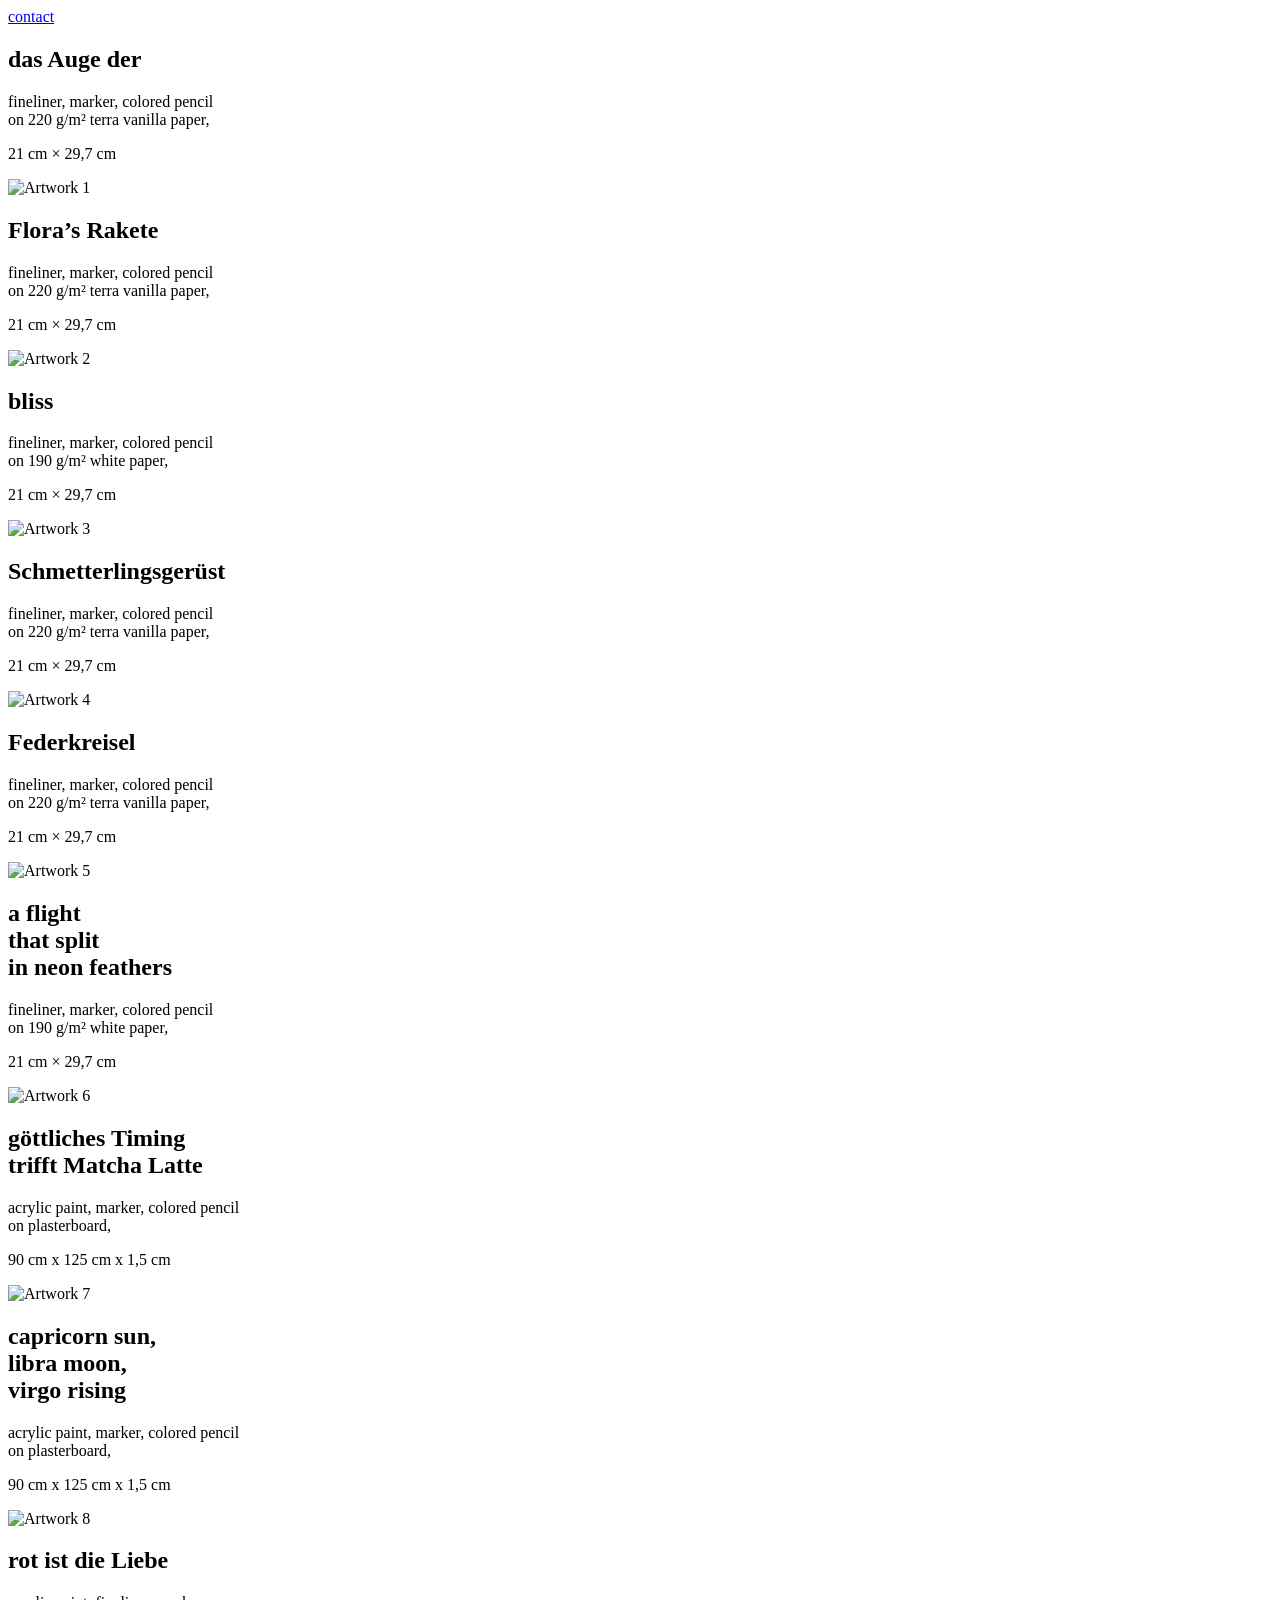
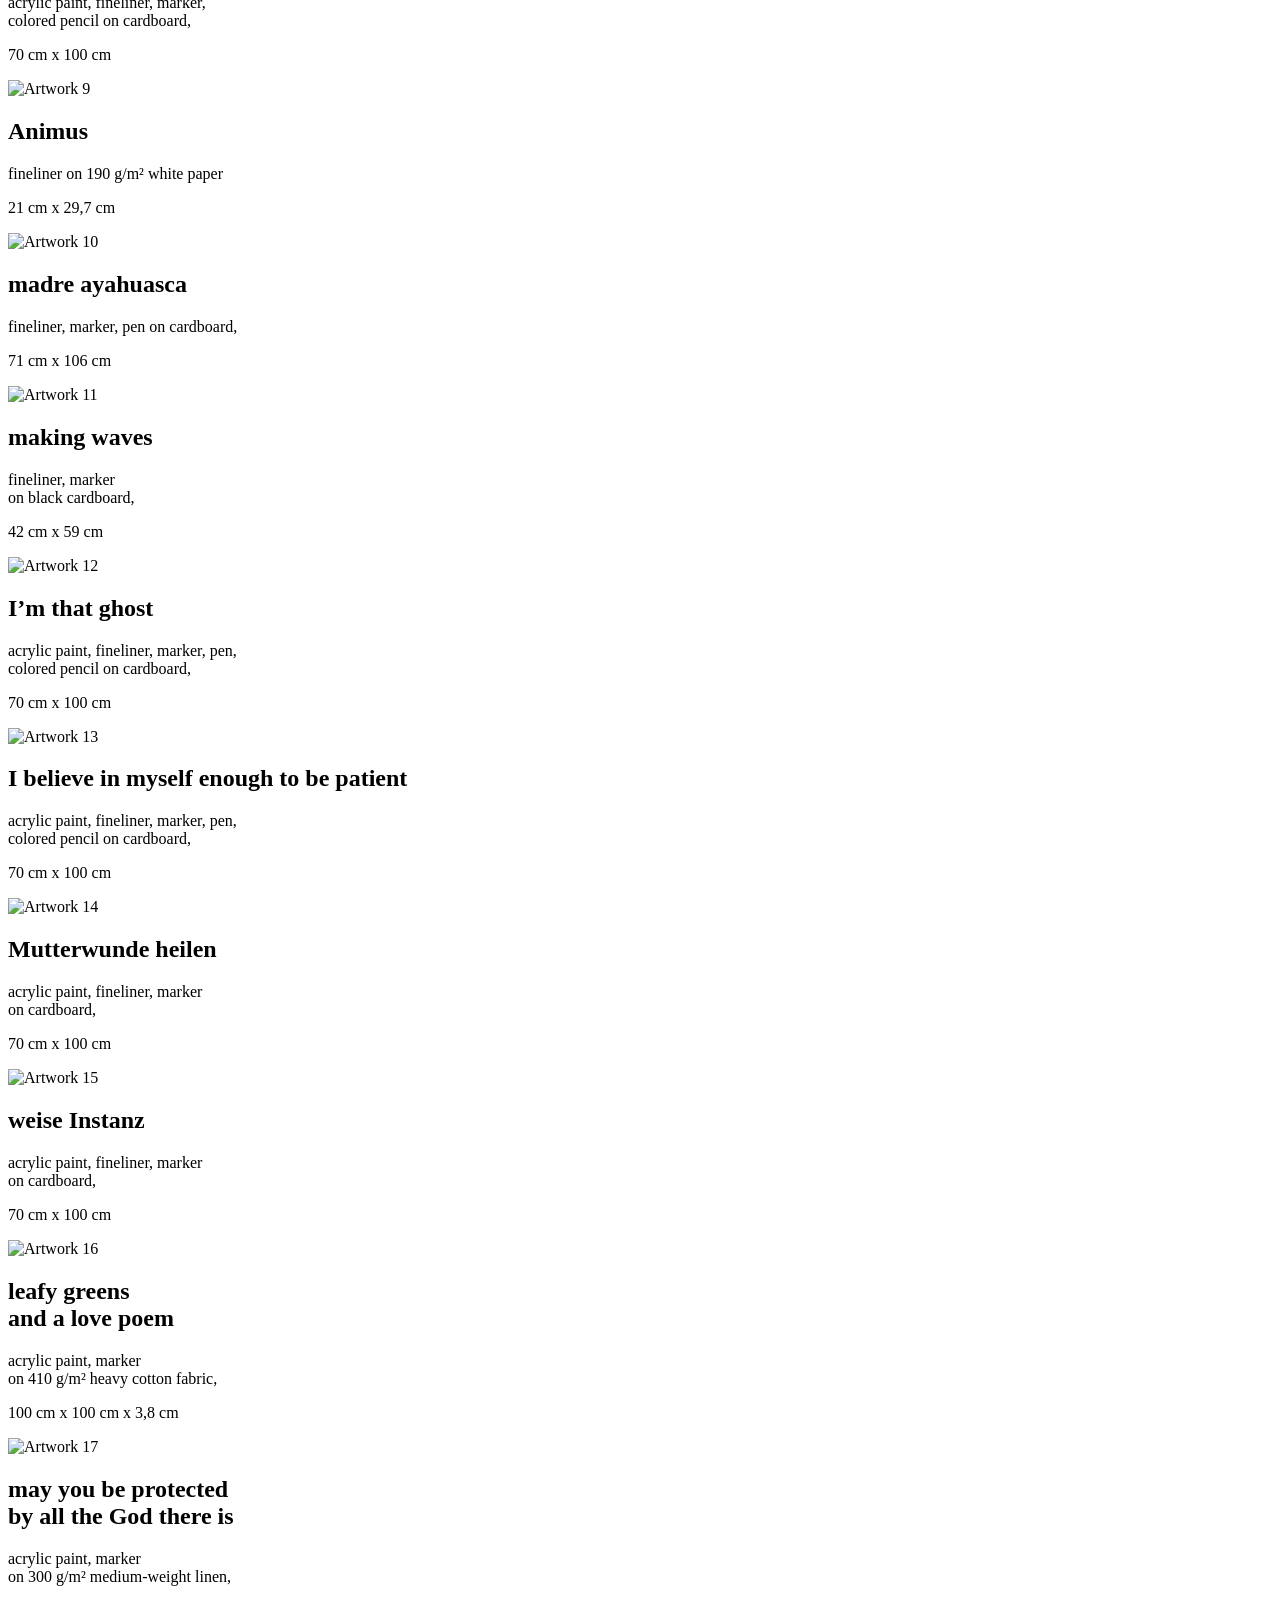
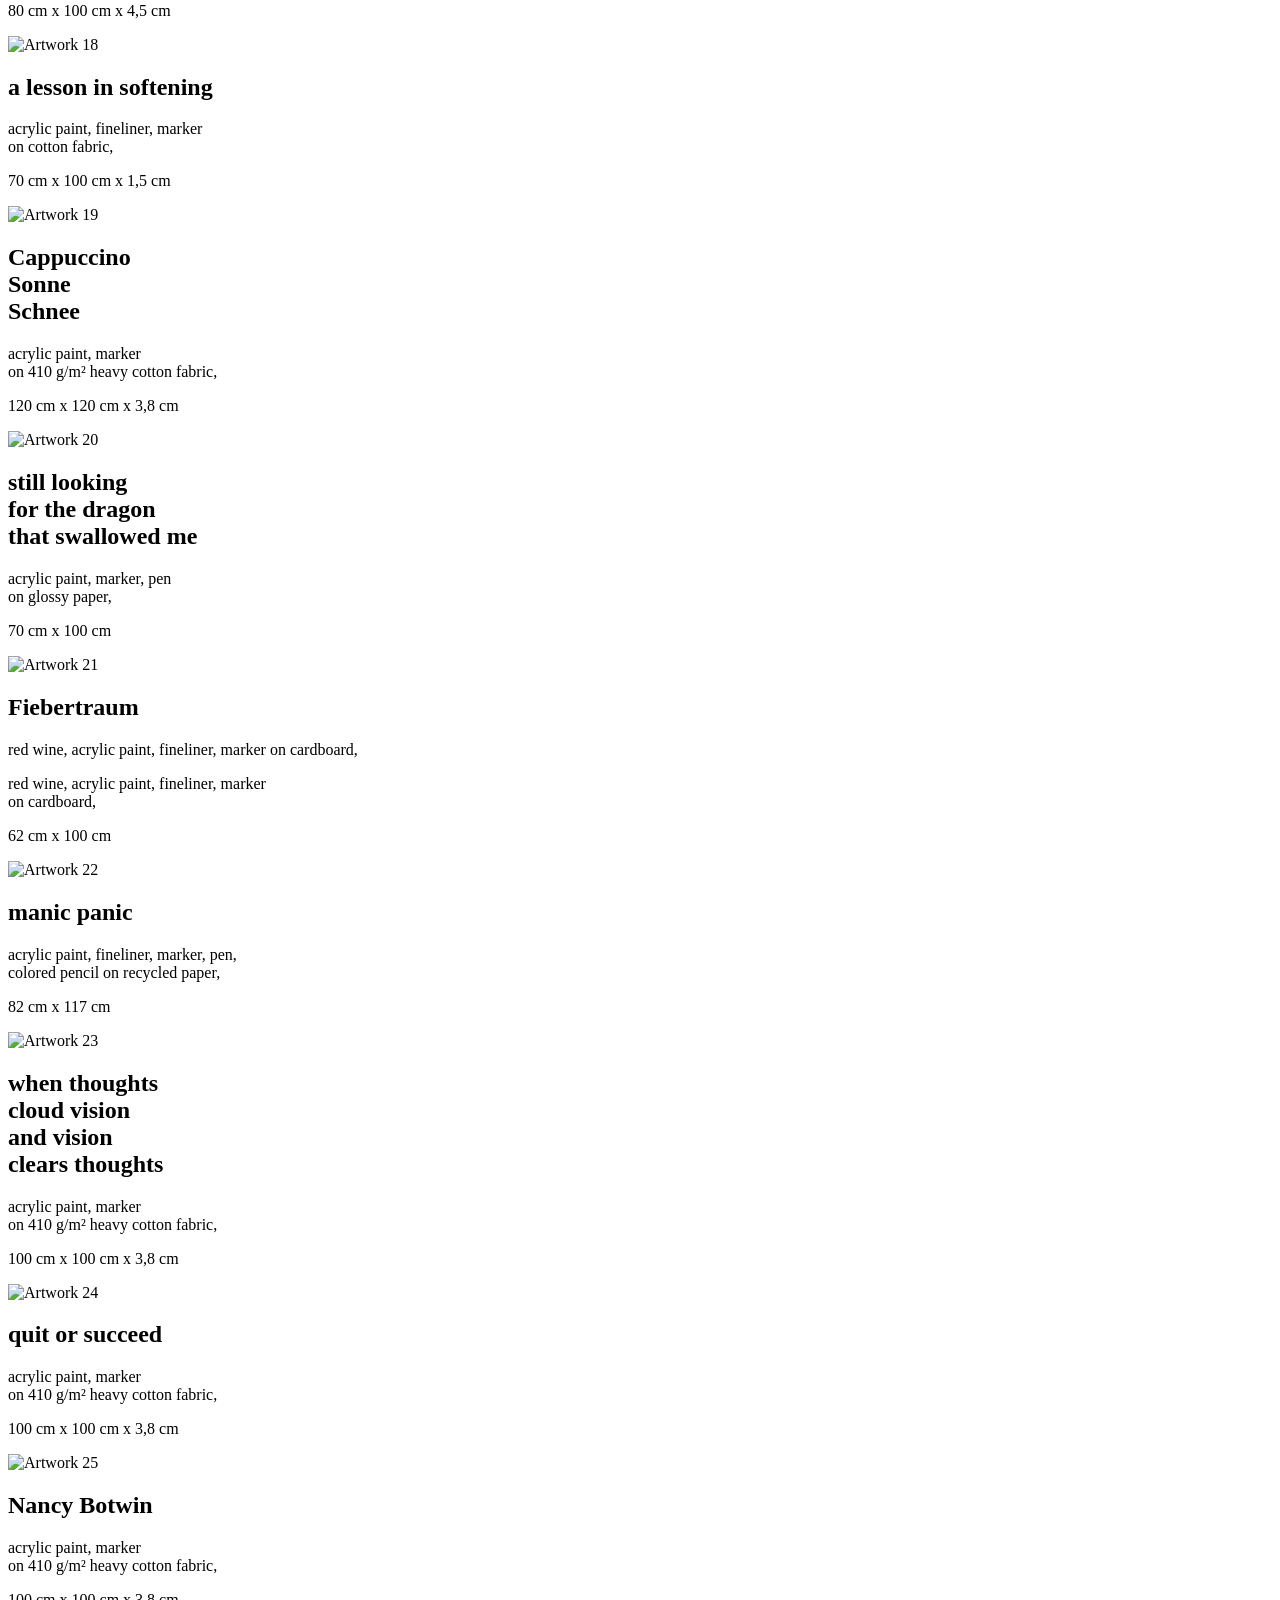
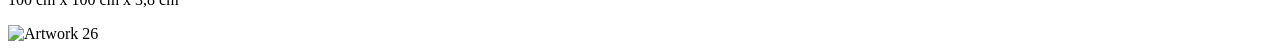
==== abc/index.html @ a904301a "updated coming soon page" ====
<!DOCTYPE html>
<html lang="en">
<head>
<meta charset="UTF-8">
<meta name="viewport" content="width=device-width, initial-scale=1.0">
<title>REGINA FRÖHLICH</title>
<meta name="description" content="original abstract paintings and mixed-media works">

<!-- FAVICON - White Canvas -->
<link rel="icon" type="image/png" sizes="512x512" href="assets/favicon/Favicon-512x512.png">
<link rel="icon" type="image/png" sizes="192x192" href="assets/favicon/Favicon-512x512.png">
<link rel="apple-touch-icon" href="assets/favicon/Favicon-512x512.png">
<link rel="icon" href="data:image/svg+xml,<svg xmlns='http://www.w3.org/2000/svg' viewBox='0 0 512 512'><rect width='512' height='512' fill='%23ffffff'/></svg>">


<link rel="stylesheet" href="css/style.css">

<!-- Google Fonts (since they are free) -->
<!-- <link href="https://fonts.googleapis.com/css2?family=Playfair+Display:wght@800&family=Gabarito:wght@700&display=swap" rel="stylesheet"> -->
<link href="https://fonts.googleapis.com/css2?family=Playfair+Display:wght@400;600;800&family=Gabarito:wght@300;400;500;700&display=swap" rel="stylesheet"><link rel="stylesheet" href="https://cdnjs.cloudflare.com/ajax/libs/animate.css/4.1.1/animate.min.css"/> 
<script>
    history.scrollRestoration = "manual";
</script>
</head>
<body>

<!-- Top Right Navigation -->
<div class="top-right">
    <a href="contact.html">contact</a>
</div>

<!-- Scroll Container -->
<div class="scroll-container">

    <a class="scroll-item">
        <div class="art-info">
            <h2>das Auge der</h2>
            <p>fineliner, marker, colored pencil<br>on 220 g/m² terra vanilla paper,</p>
            <p>21 cm × 29,7 cm</p>
        </div>
        <img src="assets/images/homepage/1-das-Auge-der-upscaled.jpeg" alt="Artwork 1" loading="eager" fetchpriority="high">
    </a>

    <a class="scroll-item">
        <div class="art-info">
            <h2>Flora’s Rakete</h2>
            <p>fineliner, marker, colored pencil<br>on 220 g/m² terra vanilla paper,</p>
            <p>21 cm × 29,7 cm</p>
        </div>
        <img src="assets/images/homepage/2-Flora-Rakete-upscaled.jpeg" alt="Artwork 2" loading="lazy">
    </a>

    <a class="scroll-item">
        <div class="art-info">
            <h2>bliss</h2>
            <p>fineliner, marker, colored pencil<br>on 190 g/m² white paper,</p>
            <p>21 cm × 29,7 cm</p>
        </div>
        <img src="assets/images/homepage/3-bliss-upscaled.jpeg" alt="Artwork 3" loading="lazy">
    </a>

    <a class="scroll-item">
        <div class="art-info">
            <h2>Schmetterlingsgerüst</h2>
            <p>fineliner, marker, colored pencil<br>on 220 g/m² terra vanilla paper,</p>
            <p>21 cm × 29,7 cm</p>
        </div>
        <img src="assets/images/homepage/4-Schmetterlingsgerust-upscaled.jpeg" alt="Artwork 4" loading="lazy">
    </a>

    <a class="scroll-item">
        <div class="art-info">
            <h2>Federkreisel</h2>
            <p>fineliner, marker, colored pencil<br>on 220 g/m² terra vanilla paper,</p>
            <p>21 cm × 29,7 cm</p>
        </div>
        <img src="assets/images/homepage/5-Federkreisel-upscaled.jpeg" alt="Artwork 5" loading="lazy">    
    </a>

    <!-- Artwork 6: a flight that split in neon feathers -->
    <a class="scroll-item">
        <div class="art-info">
            <h2>a flight <br> that split <br> in neon feathers</h2>
            <p>fineliner, marker, colored pencil<br>on 190 g/m² white paper,</p>
            <p>21 cm × 29,7 cm</p>
        </div>
        <img src="assets/images/homepage/6-a-flight-that-split-in-neon-feathers-upscaled.jpeg" alt="Artwork 6" loading="lazy">    
    </a>

    <!-- Artwork 7: göttliches Timing trifft Matcha Latte (FIXED) -->
    <a class="scroll-item">
        <div class="art-info">
            <h2>göttliches Timing <br> trifft Matcha Latte</h2>
            <p>acrylic paint, marker, colored pencil<br>on plasterboard,</p>
            <p>90 cm x 125 cm x 1,5 cm</p>
        </div>
        <img src="assets/images/homepage/7-gottliches-Timing-trifft-Matcha-Latte-upscaled.jpeg" alt="Artwork 7" loading="lazy">    
    </a>

    <!-- Artwork 8: capricorn sun, libra moon, virgo rising (FIXED) -->
    <a class="scroll-item">
        <div class="art-info" data-art="capricorn">
            <h2>capricorn sun, <br> libra moon, <br> virgo rising</h2>
            <p>acrylic paint, marker, colored pencil<br>on plasterboard,</p>
            <p>90 cm x 125 cm x 1,5 cm</p>
        </div>
        <img src="assets/images/homepage/8-capricorn-sun-libra-moon-virgo-rising-upscaled.jpeg" alt="Artwork 8" loading="lazy">    
    </a>

    <!-- Artwork 9: rot ist die Liebe (FIXED) -->
    <a class="scroll-item">
        <div class="art-info">
            <h2>rot ist die Liebe</h2>
            <p>acrylic paint, fineliner, marker,<br>colored pencil on cardboard,</p>
            <p>70 cm x 100 cm</p>
        </div>
        <img src="assets/images/homepage/9-rot-ist-die-Liebe-upscale.jpeg" alt="Artwork 9" loading="lazy">   
    </a>

    <a class="scroll-item">
        <div class="art-info">
            <h2>Animus</h2>
            <p>fineliner on 190 g/m² white paper</p>
            <p>21 cm x 29,7 cm</p>
        </div>
        <img src="assets/images/homepage/10-Animus-upscaled.jpg" alt="Artwork 10" loading="lazy">    
    </a>

    <!-- Artwork 11: madre ayahuasca -->
    <a class="scroll-item">
        <div class="art-info">
            <h2>madre ayahuasca</h2>
            <p>fineliner, marker, pen on cardboard,</p>
            <p>71 cm x 106 cm</p>
        </div>
        <img src="assets/images/homepage/11-madre-ayahuasca-upscaled.jpeg" alt="Artwork 11" loading="lazy">    
    </a>

    <!-- Artwork 12: making waves -->
    <a class="scroll-item">
        <div class="art-info" data-art="making-waves">
            <h2>making waves</h2>
            <p>fineliner, marker <br> on black cardboard,</p>
            <p>42 cm x 59 cm</p>
        </div>
        <img src="assets/images/homepage/12-making-waves-upscaled.jpeg" alt="Artwork 12" loading="lazy">    
    </a>

    <a class="scroll-item">
        <div class="art-info">
            <h2>I’m that ghost</h2>
            <p>acrylic paint, fineliner, marker, pen,<br> colored pencil on cardboard,</p>
            <p>70 cm x 100 cm</p>
        </div>
        <img src="assets/images/homepage/13-Im-that-ghost-upscaled.jpeg" alt="Artwork 13" loading="lazy">    
    </a>

    <a class="scroll-item">
        <div class="art-info">
            <h2>I believe in myself enough to be patient</h2>
            <p>acrylic paint, fineliner, marker, pen, <br> colored pencil on cardboard,</p>
            <p>70 cm x 100 cm</p>
        </div>
        <img src="assets/images/homepage/14-I-believe-in-myself-enough-to-be-patient-upscaled.jpeg" alt="Artwork 14" loading="lazy">    
    </a>

    <!-- Artwork 15: Mutterwunde heilen -->
    <a class="scroll-item">
        <div class="art-info" data-art="mutterwunde">
            <h2>Mutterwunde heilen</h2>
            <p>acrylic paint, fineliner, marker <br> on cardboard,</p>
            <p>70 cm x 100 cm</p>
        </div>
        <img src="assets/images/homepage/15-Mutterwunde-heilen-upscaled.jpeg" alt="Artwork 15" loading="lazy">    
    </a>

    <!-- Artwork 16: weise Instanz -->
    <a class="scroll-item">
        <div class="art-info" data-art="weise-instanz">
            <h2>weise Instanz</h2>
            <p>acrylic paint, fineliner, marker <br> on  cardboard,</p>
            <p>70 cm x 100 cm</p>
        </div>
        <img src="assets/images/homepage/16-weise-Instanz-upscaled.jpeg" alt="Artwork 16" loading="lazy">    
    </a>

    <!-- Artwork 17: leafy greens and a love poem (FIXED) -->
    <a class="scroll-item">
        <div class="art-info">
            <h2>leafy greens <br> and a love poem</h2>
            <p>acrylic paint, marker<br>on 410 g/m² heavy cotton fabric,</p>
            <p>100 cm x 100 cm x 3,8 cm</p>
        </div>
        <img src="assets/images/homepage/17-leafy-greens-and-a-love-poem-upscaled.jpeg" alt="Artwork 17" loading="lazy">    
    </a>

    <!-- Artwork 18: may you be protected by all the God there is (FIXED) -->
    <a class="scroll-item">
        <div class="art-info">
            <h2>may you be protected <br> by all the God there is</h2>
            <p>acrylic paint, marker<br>on 300 g/m² medium-weight linen,</p>
            <p>80 cm x 100 cm x 4,5 cm</p>
        </div>
        <img src="assets/images/homepage/18-may-you-be-protected-by-all-the-God-there-is-upscaled.jpeg" alt="Artwork 18" loading="lazy">    
    </a>

    <!-- Artwork 19: a lesson in softening -->
    <a class="scroll-item">
        <div class="art-info">
            <h2>a lesson in softening</h2>
            <p>acrylic paint, fineliner, marker <br>  on cotton fabric,</p>
            <p>70 cm x 100 cm x 1,5 cm</p>
        </div>
        <img src="assets/images/homepage/19-a-lesson-in-softening-upscaled.jpeg" alt="Artwork 19" loading="lazy">    
    </a>

    <!-- Artwork 20: Cappuccino Sonne Schnee (FIXED) -->
    <a class="scroll-item">
        <div class="art-info">
            <h2>Cappuccino <br> Sonne <br> Schnee</h2>
            <p>acrylic paint, marker<br>on 410 g/m² heavy cotton fabric,</p>
            <p>120 cm x 120 cm x 3,8 cm</p>
        </div>
        <img src="assets/images/homepage/20-Cappuccino-Sonne-Schnee-upscaled.jpeg" alt="Artwork 20" loading="lazy">    
    </a>

    <!-- Artwork 21: still looking for the dragon that swallowed me -->
    <a class="scroll-item">
        <div class="art-info">
            <h2>still looking <br> for the dragon <br> that swallowed me</h2>
            <p>acrylic paint, marker, pen <br> on glossy paper,</p>
            <p>70 cm x 100 cm</p>
        </div>
        <img src="assets/images/homepage/21-still-looking-for-the-dragon-that-swallowed-me-upscaled.jpeg" alt="Artwork 21" loading="lazy">    
    </a>

    <!-- Artwork 22: Fiebertraum (FIXED) -->
    <!-- Artwork 22: Fiebertraum (FIXED) -->
<a class="scroll-item">
    <div class="art-info" data-art="fiebertraum">
        <h2>Fiebertraum</h2>
        <p class="desktop-text">red wine, acrylic paint, fineliner, marker on cardboard,</p>
        <p class="mobile-text">red wine, acrylic paint, fineliner, marker<br>on cardboard,</p>
        <p>62 cm x 100 cm</p>
    </div>
    <img src="assets/images/homepage/22-Fiebertraum-upscaled.jpeg" alt="Artwork 22" loading="lazy">
</a>

    <!-- Artwork 23: manic panic (FIXED) -->
    <a class="scroll-item">
        <div class="art-info">
            <h2>manic panic</h2>
            <p>acrylic paint, fineliner, marker, pen,<br>colored pencil on recycled paper,</p>
            <p>82 cm x 117 cm</p>
        </div>
        <img src="assets/images/homepage/23-manic-panic-upscaled.jpg" alt="Artwork 23" loading="lazy">
    </a>

    <!-- Artwork 24: when thoughts cloud vision and vision clears thoughts (FIXED) -->
    <a class="scroll-item">
        <div class="art-info">
            <h2>when thoughts <br> cloud vision <br> and vision <br> clears thoughts</h2>
            <p>acrylic paint, marker<br>on 410 g/m² heavy cotton fabric,</p>
            <p>100 cm x 100 cm x 3,8 cm</p>
        </div>
        <img src="assets/images/homepage/24-when-thoughts-cloud-vision-and-visionclearsthoughts-upscaled.jpeg" alt="Artwork 24" loading="lazy">
    </a>

    <!-- Artwork 25: quit or succeed (FIXED) -->
    <a class="scroll-item">
        <div class="art-info">
            <h2>quit or succeed</h2>
            <p>acrylic paint, marker<br>on 410 g/m² heavy cotton fabric,</p>
            <p>100 cm x 100 cm x 3,8 cm</p>
        </div>
        <img src="assets/images/homepage/25-quit-or-succeed-upscaled.jpeg" alt="Artwork 25" loading="lazy">
    </a>

    <!-- Artwork 26: Nancy Botwin (FIXED) -->
    <a class="scroll-item">
        <div class="art-info">
            <h2>Nancy Botwin</h2>
            <p>acrylic paint, marker<br>on 410 g/m² heavy cotton fabric,</p>
            <p>100 cm x 100 cm x 3,8 cm</p>
        </div>
        <img src="assets/images/homepage/26-Nancy-Botwin-upscaled.jpeg" alt="Artwork 26" loading="lazy">
    </a>

</div>

<script src="js/main.js"></script>

</body>
</html>
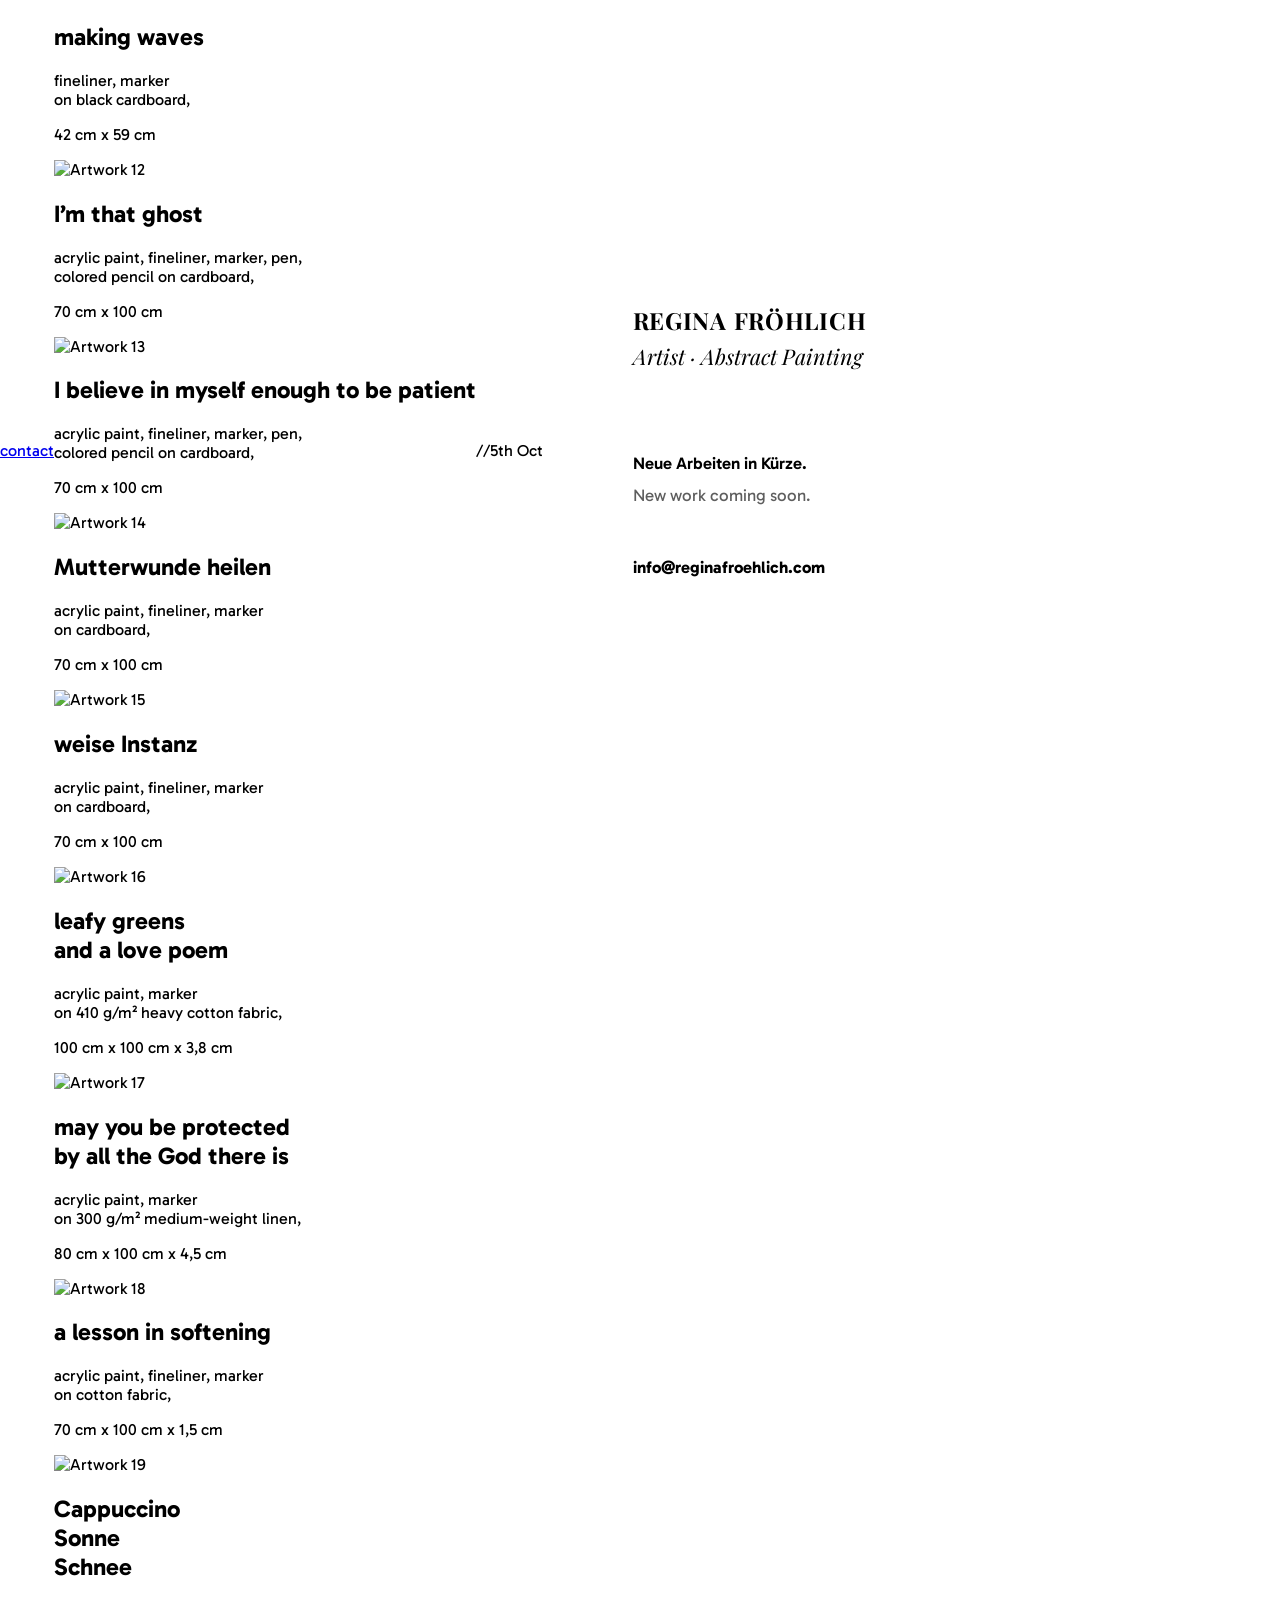
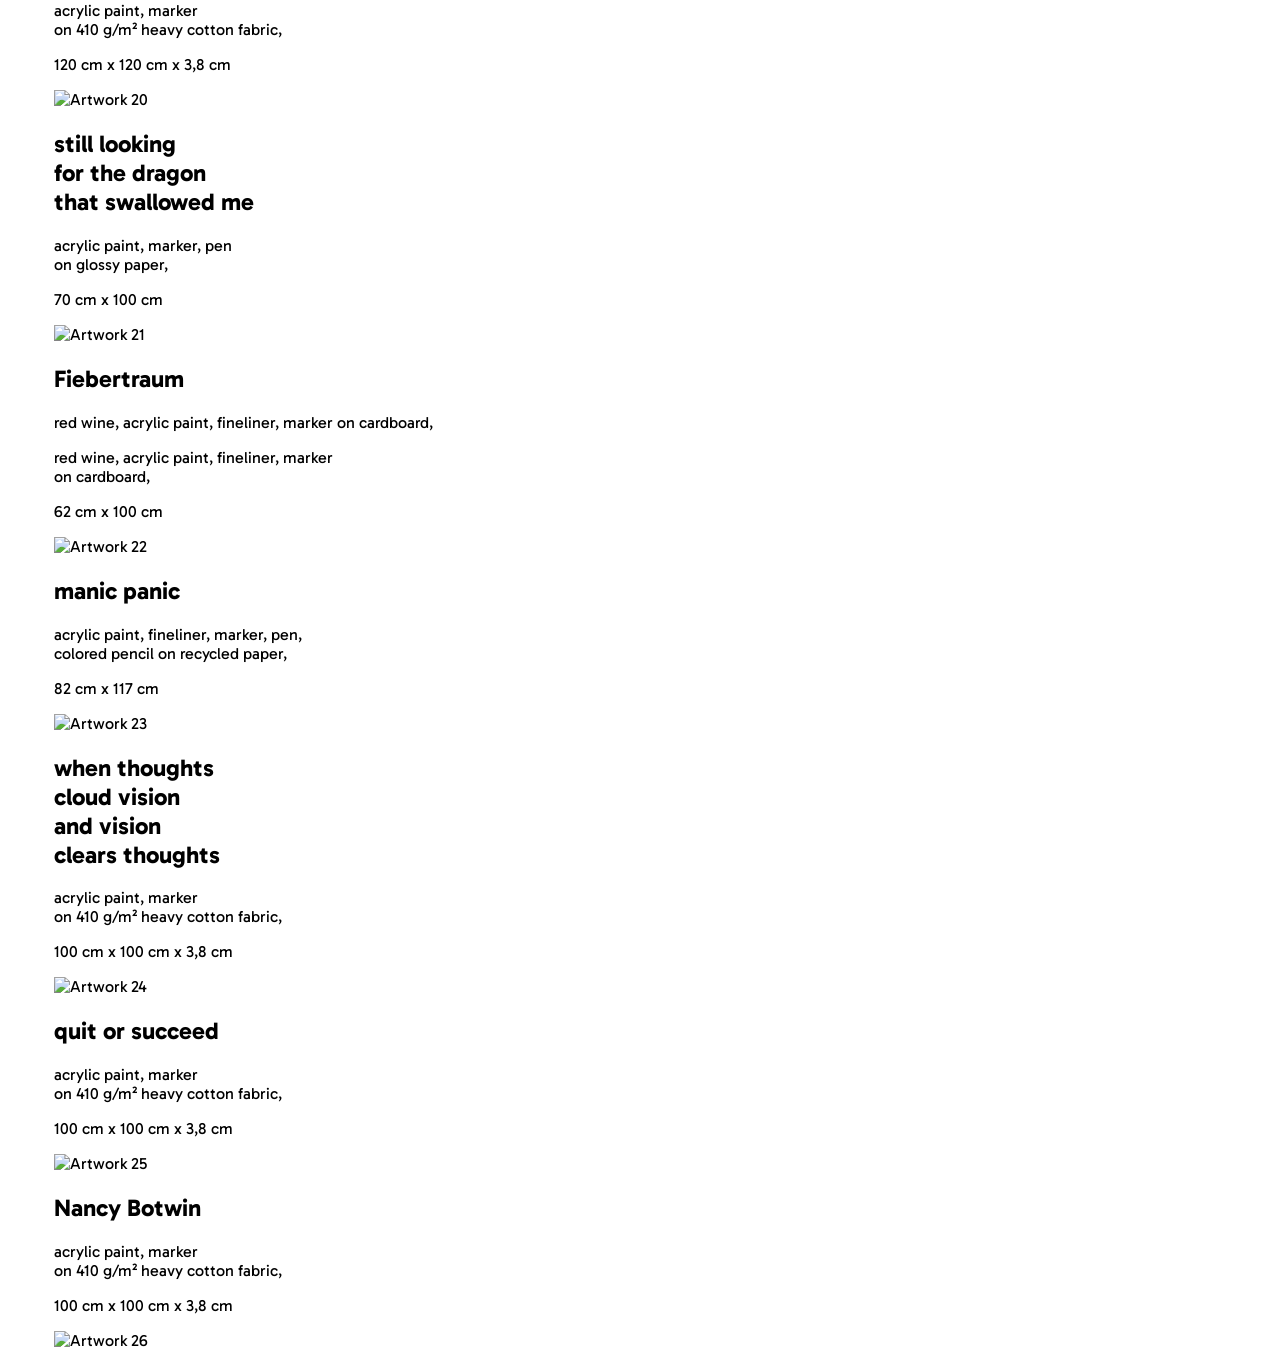
==== commit d689d4e6: "updated seo icon" ====
--- a/abc/index.html
+++ b/abc/index.html
@@ -291,4 +291,240 @@
 <script src="js/main.js"></script>
 
 </body>
-</html>+</html>
+
+
+
+
+
+
+
+
+//5th Oct
+
+<!DOCTYPE html>
+<html lang="de">
+<head>
+<meta charset="UTF-8">
+<meta name="viewport" content="width=device-width, initial-scale=1.0">
+
+<!-- =========================================
+     BROWSER / GOOGLE TITLE
+     ========================================= -->
+<title>REGINA FRÖHLICH</title>
+
+
+
+<!-- =========================================
+     SEO DESCRIPTION
+     ========================================= -->
+<meta name="description"
+      content="original abstract paintings and mixed-media works">
+
+      <!-- FAVICON - White Canvas -->
+<!-- FAVICON -->
+<!--<link rel="icon" type="image/png" href="assets/images/favicon/favicon.png">
+<link rel="apple-touch-icon" href="assets/images/favicon/favicon.png">-->
+<!-- FAVICON - White Canvas -->
+<!--<link rel="icon" type="image/png" sizes="512x512" href="assets/images/favicon/favicon.png">
+<link rel="icon" type="image/png" sizes="192x192" href="assets/images/favicon/favicon.png">
+<link rel="icon" type="image/png" sizes="180x180" href="assets/images/favicon/favicon.png">
+<link rel="icon" type="image/png" sizes="32x32" href="assets/images/favicon/favicon.png">
+<link rel="icon" type="image/png" sizes="16x16" href="assets/images/favicon/favicon.png">
+<link rel="apple-touch-icon" sizes="180x180" href="assets/images/favicon/favicon.png">
+<link rel="mask-icon" href="assets/images/favicon/favicon.png" color="#ffffff">
+<link rel="icon" href="data:image/svg+xml,<svg xmlns='http://www.w3.org/2000/svg' viewBox='0 0 512 512'><rect width='512' height='512' fill='%23ffffff'/></svg>">-->
+
+<!-- FAVICON -->
+<link rel="apple-touch-icon" sizes="180x180" href="assets/images/favicon/apple-touch-icon.png">
+<link rel="icon" type="image/png" sizes="32x32" href="assets/images/favicon/favicon-32x32.png">
+<link rel="icon" type="image/png" sizes="16x16" href="assets/images/favicon/favicon-16x16.png">
+<link rel="icon" type="image/png" sizes="192x192" href="assets/images/favicon/android-chrome-192x192.png">
+<link rel="icon" type="image/png" sizes="512x512" href="assets/images/favicon/android-chrome-512x512.png">
+<link rel="manifest" href="assets/images/favicon/site.webmanifest">
+<link rel="icon" href="/favicon.ico" sizes="any">
+<link rel="mask-icon" href="assets/images/favicon/favicon-32x32.png" color="#ffffff">
+<!-- =========================================
+     CANONICAL URL
+     ========================================= -->
+<link rel="canonical"
+      href="https://reginafroehlich.com/">
+
+
+<!-- =========================================
+     SOCIAL / OPEN GRAPH
+     ========================================= -->
+<meta property="og:title"
+      content="Regina Fröhlich — Visual Artist">
+
+<meta property="og:description"
+      content="original abstract paintings and mixed-media works.">
+
+<meta property="og:url"
+      content="https://reginafroehlich.com/">
+
+<meta property="og:type"
+      content="website">
+
+
+<!-- =========================================
+     TWITTER / X
+     ========================================= -->
+<meta name="twitter:card"
+      content="summary">
+
+<meta name="twitter:title"
+      content="Regina Fröhlich — Visual Artist">
+
+<meta name="twitter:description"
+      content="Original abstract paintings and mixed-media works by Regina Fröhlich.">
+
+
+
+
+<!-- =========================================
+     GOOGLE FONTS
+     ========================================= -->
+<link rel="preconnect"
+      href="https://fonts.googleapis.com">
+
+<link rel="preconnect"
+      href="https://fonts.gstatic.com"
+      crossorigin>
+
+<link
+  href="https://fonts.googleapis.com/css2?family=Gabarito:wght@400;600;700&family=Playfair+Display:ital,wght@0,700;1,400&display=swap"
+  rel="stylesheet">
+
+
+<!-- =========================================
+     STYLES
+     ========================================= -->
+<style>
+
+  :root {
+    --ink: #000000;
+    --muted: #5e5e5e;
+    --bg: #ffffff;
+  }
+
+  * {
+    box-sizing: border-box;
+  }
+
+  html,
+  body {
+    margin: 0;
+    padding: 0;
+    background: var(--bg);
+    color: var(--ink);
+    height: 100%;
+  }
+
+  body {
+    display: flex;
+    align-items: center;
+    min-height: 100vh;
+    font-family: 'Gabarito', sans-serif;
+  }
+
+  main {
+    max-width: 640px;
+    padding: 8vw 7vw;
+  }
+
+  .name {
+    font-family: 'Playfair Display', serif;
+    font-weight: 700;
+    font-style: normal;
+    text-transform: uppercase;
+    letter-spacing: 0.03em;
+    font-size: clamp(1.148rem, 2.623vw, 1.476rem);
+    margin: 0;
+    line-height: 1.15;
+  }
+
+  .tagline {
+    display: block;
+    font-family: 'Playfair Display', serif;
+    font-weight: 400;
+    font-style: italic;
+    font-size: clamp(1.05rem, 2.4vw, 1.35rem);
+    margin: 0.35em 0 0 0;
+    line-height: 1.3;
+  }
+
+  .status {
+    margin-top: clamp(3rem, 8vw, 5rem);
+  }
+
+  .status p {
+    margin: 0;
+    font-family: 'Gabarito', sans-serif;
+    font-size: clamp(0.95rem, 1.6vw, 1.05rem);
+    line-height: 1.6;
+  }
+
+  .status .de {
+    font-weight: 600;
+    color: var(--ink);
+  }
+
+  .status .en {
+    font-weight: 400;
+    color: var(--muted);
+    margin-top: 0.35em;
+  }
+
+  .contact {
+    margin-top: clamp(2rem, 5vw, 3rem);
+  }
+
+  .contact a {
+    font-family: 'Gabarito', sans-serif;
+    font-weight: 700;
+    font-size: clamp(0.95rem, 1.6vw, 1.05rem);
+    color: var(--ink);
+    text-decoration: none;
+  }
+
+  .contact a:hover {
+    text-decoration: underline;
+  }
+
+</style>
+</head>
+
+
+<body>
+
+<main>
+
+  <p class="name">Regina Fröhlich</p>
+
+  <p class="tagline">
+    Artist · Abstract Painting
+  </p>
+
+  <div class="status">
+
+    <p class="de">
+      Neue Arbeiten in Kürze.
+    </p>
+
+    <p class="en">
+      New work coming soon.
+    </p>
+
+  </div>
+
+  <p class="contact">
+    <a href="mailto:info@reginafroehlich.com">
+      info@reginafroehlich.com
+    </a>
+  </p>
+
+</main>
+
+</body>
+</html>
